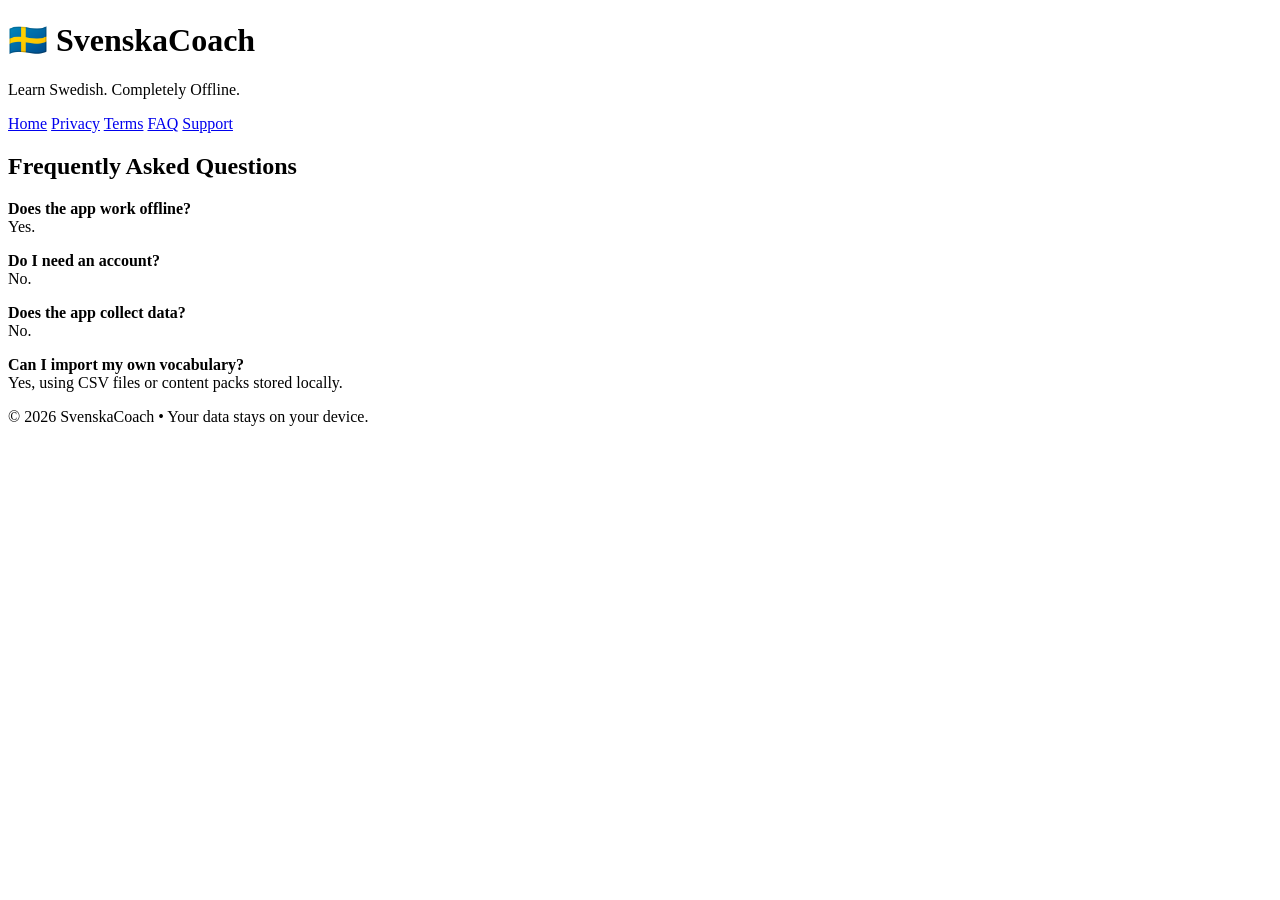
==== faq.html @ 74586d59 "Add files via upload" ====
<!doctype html>
<html lang="en">
<head>
<meta charset="utf-8">
<meta name="viewport" content="width=device-width, initial-scale=1">
<title>FAQ - SvenskaCoach</title>
<link rel="stylesheet" href="css/style.css">
</head>
<body>
<header><h1>🇸🇪 SvenskaCoach</h1><p>Learn Swedish. Completely Offline.</p></header>
<nav>
<a href="index.html">Home</a>
<a href="privacy.html">Privacy</a>
<a href="terms.html">Terms</a>
<a href="faq.html">FAQ</a>
<a href="support.html">Support</a>
</nav>
<div class="container">

<div class="card">
<h2>Frequently Asked Questions</h2>
<p><strong>Does the app work offline?</strong><br>Yes.</p>
<p><strong>Do I need an account?</strong><br>No.</p>
<p><strong>Does the app collect data?</strong><br>No.</p>
<p><strong>Can I import my own vocabulary?</strong><br>Yes, using CSV files or content packs stored locally.</p>
</div>

</div>
<footer>© 2026 SvenskaCoach • Your data stays on your device.</footer>
</body></html>
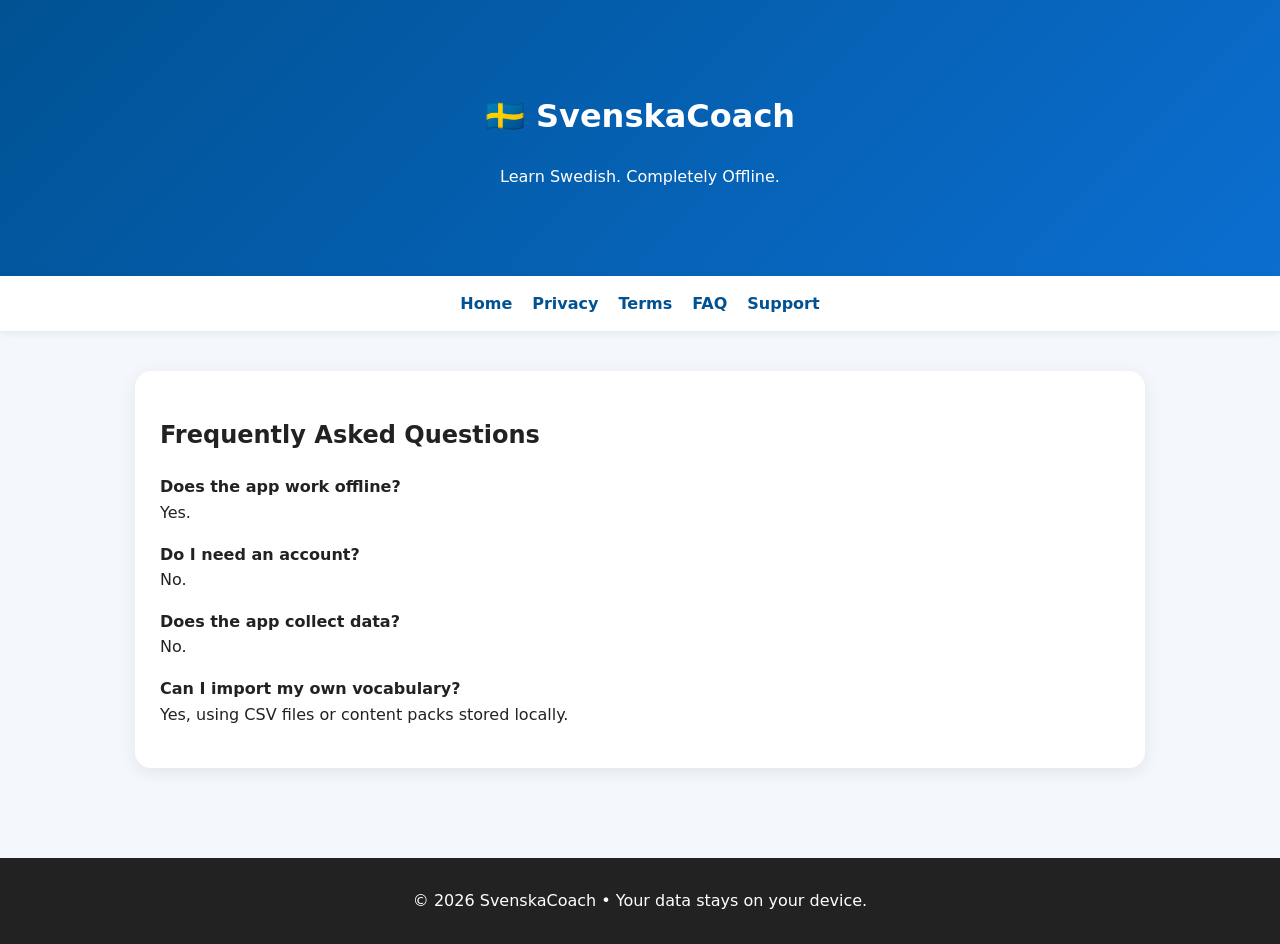
==== commit 3b4bdb56: "Fix stylesheet link in faq.html" ====
--- a/faq.html
+++ b/faq.html
@@ -4,7 +4,7 @@
 <meta charset="utf-8">
 <meta name="viewport" content="width=device-width, initial-scale=1">
 <title>FAQ - SvenskaCoach</title>
-<link rel="stylesheet" href="css/style.css">
+<link rel="stylesheet" href="style.css">
 </head>
 <body>
 <header><h1>🇸🇪 SvenskaCoach</h1><p>Learn Swedish. Completely Offline.</p></header>
@@ -27,4 +27,4 @@
 
 </div>
 <footer>© 2026 SvenskaCoach • Your data stays on your device.</footer>
-</body></html>+</body></html>
--- a/style.css
+++ b/style.css
@@ -0,0 +1,19 @@
+
+:root{
+ --blue:#005293;
+ --yellow:#FECB00;
+ --bg:#f4f7fb;
+ --card:#fff;
+}
+*{box-sizing:border-box}
+body{margin:0;font-family:system-ui,-apple-system,Segoe UI,Roboto,sans-serif;background:var(--bg);color:#222;line-height:1.6}
+header{background:linear-gradient(135deg,var(--blue),#0b6ed0);color:#fff;padding:70px 20px;text-align:center}
+nav{display:flex;justify-content:center;gap:20px;background:#fff;padding:15px;position:sticky;top:0;box-shadow:0 2px 8px rgba(0,0,0,.08)}
+nav a{text-decoration:none;color:var(--blue);font-weight:700}
+.container{max-width:1050px;margin:auto;padding:40px 20px}
+.hero{display:grid;grid-template-columns:2fr 1fr;gap:30px;align-items:center}
+.card{background:#fff;padding:25px;border-radius:16px;box-shadow:0 4px 18px rgba(0,0,0,.08)}
+.grid{display:grid;grid-template-columns:repeat(auto-fit,minmax(220px,1fr));gap:20px}
+.btn{display:inline-block;background:var(--blue);color:#fff;padding:12px 18px;border-radius:8px;text-decoration:none}
+footer{background:#222;color:#fff;text-align:center;padding:30px;margin-top:50px}
+@media(max-width:800px){.hero{grid-template-columns:1fr}}
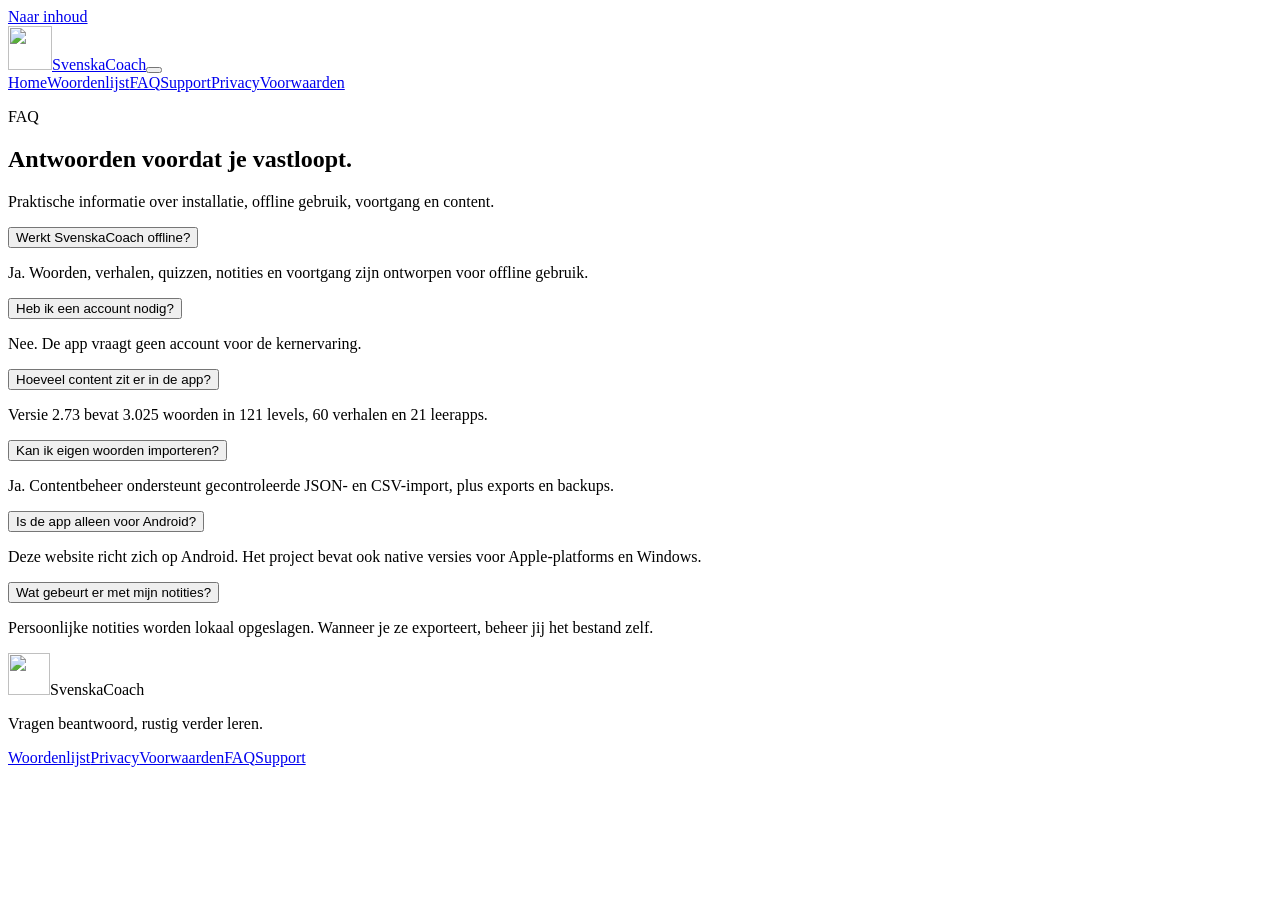
==== commit 6cebac27: "Add files via upload New professional SvenskaCoach website" ====
--- a/faq.html
+++ b/faq.html
@@ -1,30 +1,29 @@
 <!doctype html>
-<html lang="en">
-<head>
-<meta charset="utf-8">
-<meta name="viewport" content="width=device-width, initial-scale=1">
-<title>FAQ - SvenskaCoach</title>
-<link rel="stylesheet" href="style.css">
-</head>
-<body>
-<header><h1>🇸🇪 SvenskaCoach</h1><p>Learn Swedish. Completely Offline.</p></header>
-<nav>
-<a href="index.html">Home</a>
-<a href="privacy.html">Privacy</a>
-<a href="terms.html">Terms</a>
-<a href="faq.html">FAQ</a>
-<a href="support.html">Support</a>
-</nav>
-<div class="container">
-
-<div class="card">
-<h2>Frequently Asked Questions</h2>
-<p><strong>Does the app work offline?</strong><br>Yes.</p>
-<p><strong>Do I need an account?</strong><br>No.</p>
-<p><strong>Does the app collect data?</strong><br>No.</p>
-<p><strong>Can I import my own vocabulary?</strong><br>Yes, using CSV files or content packs stored locally.</p>
-</div>
-
-</div>
-<footer>© 2026 SvenskaCoach • Your data stays on your device.</footer>
-</body></html>
+<html lang="nl">
+  <head>
+    <meta charset="utf-8">
+    <meta name="viewport" content="width=device-width, initial-scale=1">
+    <title>FAQ | SvenskaCoach</title>
+    <meta name="description" content="Veelgestelde vragen over SvenskaCoach voor Android: offline leren, privacy, voortgang, contentbeheer en support.">
+    <meta name="theme-color" content="#0a3475">
+    <link rel="icon" href="images/logo.png">
+    <link rel="stylesheet" href="css/styles.css">
+  </head>
+  <body>
+    <a class="skip-link" href="#main">Naar inhoud</a>
+    <header class="site-header"><nav class="nav" aria-label="Hoofdnavigatie"><a class="brand" href="index.html"><img src="images/logo.png" alt="" width="44" height="44"><span>SvenskaCoach</span></a><button class="nav-toggle" type="button" aria-expanded="false" aria-controls="nav-links" aria-label="Menu openen"><span></span></button><div class="nav-links" id="nav-links"><a href="index.html">Home</a><a href="woordenlijst.html">Woordenlijst</a><a href="faq.html" aria-current="page">FAQ</a><a href="support.html">Support</a><a href="privacy.html">Privacy</a><a href="terms.html">Voorwaarden</a></div></nav></header>
+    <main id="main">
+      <section class="page-hero"><div class="container reveal"><p class="eyebrow">FAQ</p><h1>Antwoorden voordat je vastloopt.</h1><p class="lead">Praktische informatie over installatie, offline gebruik, voortgang en content.</p></div></section>
+      <section class="section"><div class="container faq-list reveal">
+        <article class="faq-item"><button class="faq-question" type="button" aria-expanded="true">Werkt SvenskaCoach offline?</button><div class="faq-answer"><p>Ja. Woorden, verhalen, quizzen, notities en voortgang zijn ontworpen voor offline gebruik.</p></div></article>
+        <article class="faq-item"><button class="faq-question" type="button" aria-expanded="false">Heb ik een account nodig?</button><div class="faq-answer"><p>Nee. De app vraagt geen account voor de kernervaring.</p></div></article>
+        <article class="faq-item"><button class="faq-question" type="button" aria-expanded="false">Hoeveel content zit er in de app?</button><div class="faq-answer"><p>Versie 2.73 bevat 3.025 woorden in 121 levels, 60 verhalen en 21 leerapps.</p></div></article>
+        <article class="faq-item"><button class="faq-question" type="button" aria-expanded="false">Kan ik eigen woorden importeren?</button><div class="faq-answer"><p>Ja. Contentbeheer ondersteunt gecontroleerde JSON- en CSV-import, plus exports en backups.</p></div></article>
+        <article class="faq-item"><button class="faq-question" type="button" aria-expanded="false">Is de app alleen voor Android?</button><div class="faq-answer"><p>Deze website richt zich op Android. Het project bevat ook native versies voor Apple-platforms en Windows.</p></div></article>
+        <article class="faq-item"><button class="faq-question" type="button" aria-expanded="false">Wat gebeurt er met mijn notities?</button><div class="faq-answer"><p>Persoonlijke notities worden lokaal opgeslagen. Wanneer je ze exporteert, beheer jij het bestand zelf.</p></div></article>
+      </div></section>
+    </main>
+    <footer class="site-footer"><div class="container footer-grid"><div><div class="footer-brand"><img src="images/logo.png" alt="" width="42" height="42"><span>SvenskaCoach</span></div><p class="footer-meta">Vragen beantwoord, rustig verder leren.</p></div><div class="footer-links"><a href="woordenlijst.html">Woordenlijst</a><a href="privacy.html">Privacy</a><a href="terms.html">Voorwaarden</a><a href="faq.html">FAQ</a><a href="support.html">Support</a></div></div></footer>
+    <script src="js/main.js" defer></script>
+  </body>
+</html>
